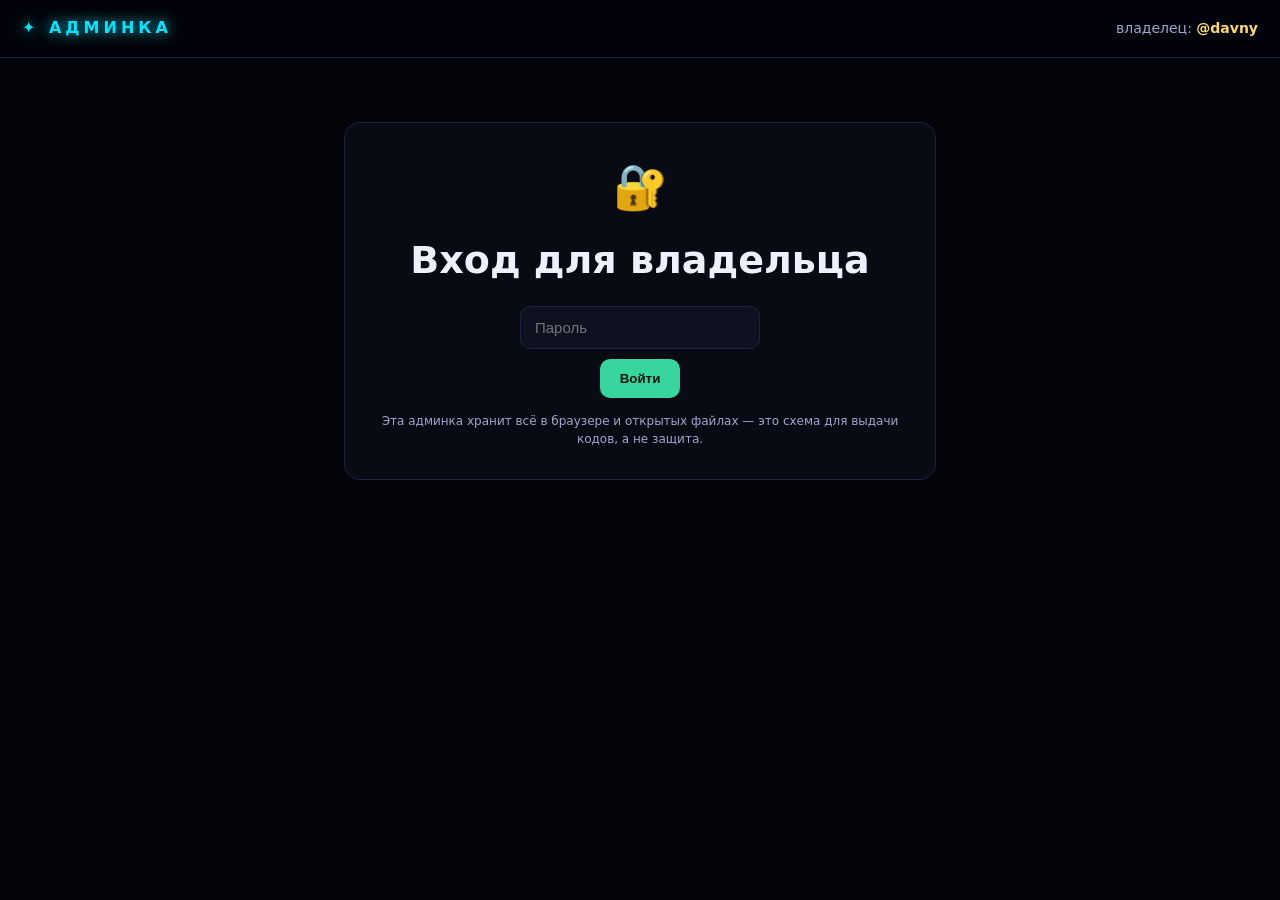
==== admin.html @ f6c1e537 "Сайт Звёзды: главная, премиум OSINT за 50 звёзд, админка для выдачи кодов" ====
<!DOCTYPE html>
<html lang="ru">
<head>
  <meta charset="UTF-8">
  <meta name="viewport" content="width=device-width, initial-scale=1.0">
  <title>Админка — Звёзды</title>
  <link rel="stylesheet" href="style.css">
  <style>
    .admin-wrap {
      max-width: 640px;
      margin: 40px auto;
      padding: 24px;
    }
    .panel {
      background: var(--bg2);
      border: 1px solid var(--border);
      border-radius: 16px;
      padding: 24px;
    }
    .lock-screen { text-align: center; padding: 30px 20px; }
    .lock-screen input {
      padding: 12px 14px;
      border-radius: 10px;
      border: 1px solid var(--border);
      background: var(--card);
      color: var(--text);
      font-size: 15px;
      width: 240px;
    }
    .lock-screen button, .panel button {
      padding: 12px 20px;
      border: none;
      border-radius: 10px;
      background: var(--green);
      color: #03120b;
      font-weight: 800;
      cursor: pointer;
      margin-top: 10px;
    }
    .code-list {
      list-style: none;
      margin: 16px 0;
    }
    .code-list li {
      display: flex;
      align-items: center;
      justify-content: space-between;
      background: var(--card);
      border: 1px solid var(--border);
      border-radius: 10px;
      padding: 8px 12px;
      margin-bottom: 8px;
      font-family: monospace;
    }
    .code-list button {
      background: #ff5d6d;
      color: #fff;
      margin: 0;
      padding: 6px 12px;
      font-size: 13px;
    }
    .add-row { display: flex; gap: 8px; margin-top: 14px; flex-wrap: wrap; }
    .add-row input {
      flex: 1;
      min-width: 160px;
      padding: 12px 14px;
      border-radius: 10px;
      border: 1px solid var(--border);
      background: var(--card);
      color: var(--text);
      font-size: 15px;
      text-transform: uppercase;
    }
    .msg { margin-top: 12px; font-weight: 700; }
    .msg.good { color: var(--green); }
    .msg.bad { color: #ff5d6d; }
    .back { display: inline-block; margin-top: 16px; color: var(--neon); text-decoration: none; }
    .secret { color: var(--muted); font-size: 12px; margin-top: 14px; }
  </style>
</head>
<body>

  <nav class="topbar">
    <span class="brand">✦ АДМИНКА</span>
    <span class="owner">владелец: <a href="https://t.me/davny">@davny</a></span>
  </nav>

  <main class="admin-wrap">

    <!-- Экран входа -->
    <div class="panel lock-screen" id="lock">
      <div class="lock-icon">🔐</div>
      <h2 style="margin:10px 0 16px">Вход для владельца</h2>
      <input id="admin-pass" type="password" placeholder="Пароль" autocomplete="off">
      <br>
      <button onclick="loginAdmin()">Войти</button>
      <p id="login-msg" class="msg"></p>
      <p class="secret">Эта админка хранит всё в браузере и открытых файлах — это схема для выдачи кодов, а не защита.</p>
    </div>

    <!-- Панель управления кодами -->
    <div class="panel" id="panel" style="display:none">
      <h2 style="margin-bottom:6px">Управление кодами</h2>
      <p style="color:var(--muted);font-size:14px">Действующие коды премиум-доступа. Их вводит покупатель на сайте.</p>

      <ul class="code-list" id="code-list"></ul>

      <div class="add-row">
        <input id="new-code" type="text" placeholder="Новый код (напр. MYCODE1)" autocomplete="off">
        <button onclick="addCode()">Выдать код</button>
      </div>
      <p id="panel-msg" class="msg"></p>

      <div class="add-row">
        <button onclick="downloadCodes()" style="background:var(--neon);color:#02161d">Скачать codes.js</button>
        <button onclick="logoutAdmin()" style="background:var(--border);color:var(--text)">Выйти</button>
      </div>
      <p class="secret">
        Чтобы изменения реально появились у покупателей: скачай обновлённый <b>codes.js</b> и заново залей его в репозиторий на GitHub (замени старый файл), затем страница обновится.
      </p>
    </div>

  </main>

  <script>
    // Пароль админки. Поменяй на свой! Это открытый файл — настоящей защиты нет.
    var ADMIN_PASS = "Vanyqwqwgg6969";

    // Коды, отданные в текущей сессии (для локального отображения).
    // При загрузке берём из codes.js, который подключаем ниже.
    var sessionCodes = (typeof PREMIUM_CODES !== "undefined") ? PREMIUM_CODES.slice() : ["STAR50", "O52N7K"];

    function loginAdmin() {
      var pass = document.getElementById("admin-pass").value;
      var msg = document.getElementById("login-msg");
      if (pass === ADMIN_PASS) {
        document.getElementById("lock").style.display = "none";
        document.getElementById("panel").style.display = "block";
        renderList();
      } else {
        msg.textContent = "Неверный пароль";
        msg.className = "msg bad";
      }
    }

    function renderList() {
      var ul = document.getElementById("code-list");
      ul.innerHTML = "";
      sessionCodes.forEach(function (c) {
        var li = document.createElement("li");
        li.appendChild(document.createTextNode(c));
        var btn = document.createElement("button");
        btn.textContent = "Удалить";
        btn.onclick = (function (code) { return function () { removeCode(code); }; })(c);
        li.appendChild(btn);
        ul.appendChild(li);
      });
    }

    function addCode() {
      var inp = document.getElementById("new-code");
      var v = inp.value.trim().toUpperCase();
      var msg = document.getElementById("panel-msg");
      if (!v) { msg.textContent = "Введи код"; msg.className = "msg bad"; return; }
      if (sessionCodes.indexOf(v) === -1) sessionCodes.push(v);
      inp.value = "";
      msg.textContent = "Код добавлен. Скачай codes.js и залей в GitHub.";
      msg.className = "msg good";
      renderList();
    }

    function removeCode(code) {
      var idx = sessionCodes.indexOf(code);
      if (idx !== -1) sessionCodes.splice(idx, 1);
      renderList();
    }

    function downloadCodes() {
      var text = "// Коды премиум-доступа. Управляется через admin.html.\n// ВАЖНО: открытый статический файл — это выдача кодов, не защита.\nvar PREMIUM_CODES = " +
        JSON.stringify(sessionCodes, null, 2) + ";\n";
      var blob = new Blob([text], { type: "application/javascript" });
      var a = document.createElement("a");
      a.href = URL.createObjectURL(blob);
      a.download = "codes.js";
      a.click();
      URL.revokeObjectURL(a.href);
    }

    function logoutAdmin() {
      document.getElementById("panel").style.display = "none";
      document.getElementById("lock").style.display = "block";
      document.getElementById("admin-pass").value = "";
    }
  </script>

  <script src="codes.js"></script>
</body>
</html>
---- style.css ----
* {
  box-sizing: border-box;
  margin: 0;
  padding: 0;
}

:root {
  --bg: #03040a;
  --bg2: #090b14;
  --card: #0e1120;
  --card2: #141831;
  --border: #1d2240;
  --neon: #00e5ff;
  --neon2: #b026ff;
  --pink: #ff3ec8;
  --gold: #ffd86b;
  --green: #37d69f;
  --text: #eef0ff;
  --muted: #a0a6cc;
}

html {
  scroll-behavior: smooth;
}

body {
  font-family: system-ui, "Segoe UI", Arial, sans-serif;
  background: var(--bg);
  color: var(--text);
  line-height: 1.55;
  min-height: 100vh;
  overflow-x: hidden;
}

a { color: inherit; }

/* тёмный звёздный фон */
#stars {
  position: fixed;
  inset: 0;
  z-index: 0;
  pointer-events: none;
}

.vignette {
  position: fixed;
  inset: 0;
  z-index: 1;
  pointer-events: none;
  background: radial-gradient(ellipse at center, transparent 45%, rgba(0,0,0,0.55) 100%),
    linear-gradient(180deg, rgba(3,4,10,0.6), transparent 30%, transparent 70%, rgba(3,4,10,0.85));
}

.topbar,
header,
section,
footer {
  position: relative;
  z-index: 2;
}

/* ---------- TOPBAR ---------- */
.topbar {
  display: flex;
  justify-content: space-between;
  align-items: center;
  padding: 16px 22px;
  border-bottom: 1px solid var(--border);
  background: rgba(3,4,10,0.6);
  backdrop-filter: blur(6px);
  position: sticky;
  top: 0;
}

.brand {
  font-weight: 800;
  letter-spacing: 4px;
  color: var(--neon);
  text-shadow: 0 0 14px var(--neon);
}

.owner {
  color: var(--muted);
  font-size: 14px;
}

.owner a {
  color: var(--gold);
  text-decoration: none;
  font-weight: 700;
}

.owner a:hover { text-decoration: underline; }

/* ---------- HERO ---------- */
.hero {
  min-height: 60vh;
  display: flex;
  align-items: center;
  justify-content: center;
  text-align: center;
  padding: 40px 20px;
}

.hero-inner { max-width: 720px; }

.logo {
  font-size: 40px;
  letter-spacing: 18px;
  margin-bottom: 10px;
  animation: twinkle 3s ease-in-out infinite;
}

h1 {
  font-size: clamp(34px, 6vw, 58px);
  line-height: 1.1;
  font-weight: 900;
  background: linear-gradient(120deg, #fff, var(--neon) 40%, var(--pink) 80%);
  -webkit-background-clip: text;
  background-clip: text;
  -webkit-text-fill-color: transparent;
  filter: drop-shadow(0 0 24px rgba(176,38,255,0.4));
}

.sub {
  color: var(--muted);
  font-size: clamp(16px, 2.5vw, 20px);
  margin: 20px auto 0;
  max-width: 560px;
}

.sub a { color: var(--gold); text-decoration: none; font-weight: 700; }
.sub a:hover { text-decoration: underline; }

/* ---------- FREE ---------- */
.free, .premium {
  max-width: 1000px;
  margin: 0 auto;
  padding: 60px 20px;
  text-align: center;
}

h2 {
  font-size: clamp(26px, 4vw, 38px);
  font-weight: 900;
}

.section-sub { color: var(--muted); margin: 12px 0 34px; }

.cards {
  display: grid;
  grid-template-columns: repeat(auto-fit, minmax(250px, 1fr));
  gap: 18px;
  text-align: left;
}

.card {
  background: linear-gradient(160deg, var(--card2), var(--card));
  border: 1px solid var(--border);
  border-radius: 16px;
  padding: 20px;
  transition: transform 0.18s, border-color 0.18s, box-shadow 0.18s;
}

.card:hover {
  transform: translateY(-4px);
  border-color: var(--neon);
  box-shadow: 0 10px 30px rgba(0,229,255,0.12);
}

.card h3 { margin-bottom: 6px; font-size: 17px; }
.card p { color: var(--muted); font-size: 14px; margin-bottom: 10px; }
.card .link { color: var(--green); text-decoration: none; font-size: 13px; word-break: break-all; }
.card .link:hover { text-decoration: underline; }

/* ---------- PREMIUM ---------- */
.premium { padding-bottom: 80px; }

.locked {
  border: 2px dashed var(--neon2);
  background: var(--bg2);
  border-radius: 20px;
  padding: 40px 24px;
  box-shadow: 0 0 40px rgba(176,38,255,0.15) inset;
}

.lock-icon { font-size: 44px; margin-bottom: 10px; }

.pay-box {
  max-width: 420px;
  margin: 20px auto 0;
  display: flex;
  flex-direction: column;
  align-items: center;
}

.stars-big {
  font-size: 54px;
  font-weight: 900;
  background: linear-gradient(120deg, var(--gold), var(--pink));
  -webkit-background-clip: text;
  background-clip: text;
  -webkit-text-fill-color: transparent;
  filter: drop-shadow(0 0 20px rgba(255,216,107,0.5));
}

.pay-box p { color: var(--muted); margin: 12px 0; }

.pay-btn {
  display: inline-block;
  padding: 15px 34px;
  font-weight: 800;
  font-size: 17px;
  color: #03040a;
  background: linear-gradient(90deg, var(--gold), var(--pink));
  border-radius: 999px;
  text-decoration: none;
  box-shadow: 0 10px 40px rgba(255,62,200,0.4);
  transition: transform 0.18s, filter 0.18s;
}

.pay-btn:hover { transform: translateY(-3px); filter: brightness(1.1); }

.hint { font-size: 13px; color: var(--muted); }

.premium-content h2 { margin-bottom: 4px; }

.notice {
  margin-top: 24px;
  border: 1px solid var(--border);
  border-left: 3px solid var(--green);
  background: var(--bg2);
  border-radius: 10px;
  padding: 14px 16px;
  color: var(--muted);
  font-size: 14px;
  text-align: left;
}

.notice strong { color: var(--text); }

/* disabled готовый прототип: окно ввода кода */
#code-form { margin-top: 16px; }
#code-input {
  padding: 11px 14px;
  border-radius: 10px;
  border: 1px solid var(--border);
  background: var(--card);
  color: var(--text);
  font-size: 15px;
  width: 220px;
}
#code-btn {
  padding: 12px 20px;
  border: none;
  border-radius: 10px;
  background: var(--green);
  color: #03120b;
  font-weight: 800;
  cursor: pointer;
  margin-left: 6px;
}

/* ---------- FOOTER ---------- */
footer {
  border-top: 1px solid var(--border);
  text-align: center;
  padding: 28px 20px;
  color: var(--muted);
  font-size: 14px;
}

footer a { color: var(--gold); text-decoration: none; font-weight: 700; }

/* ---------- ANIM ---------- */
@keyframes twinkle {
  0%, 100% { opacity: 1; }
  50% { opacity: 0.4; }
}

@media (max-width: 560px) {
  .topbar { flex-direction: column; gap: 6px; }
  .cards { grid-template-columns: 1fr; }
}
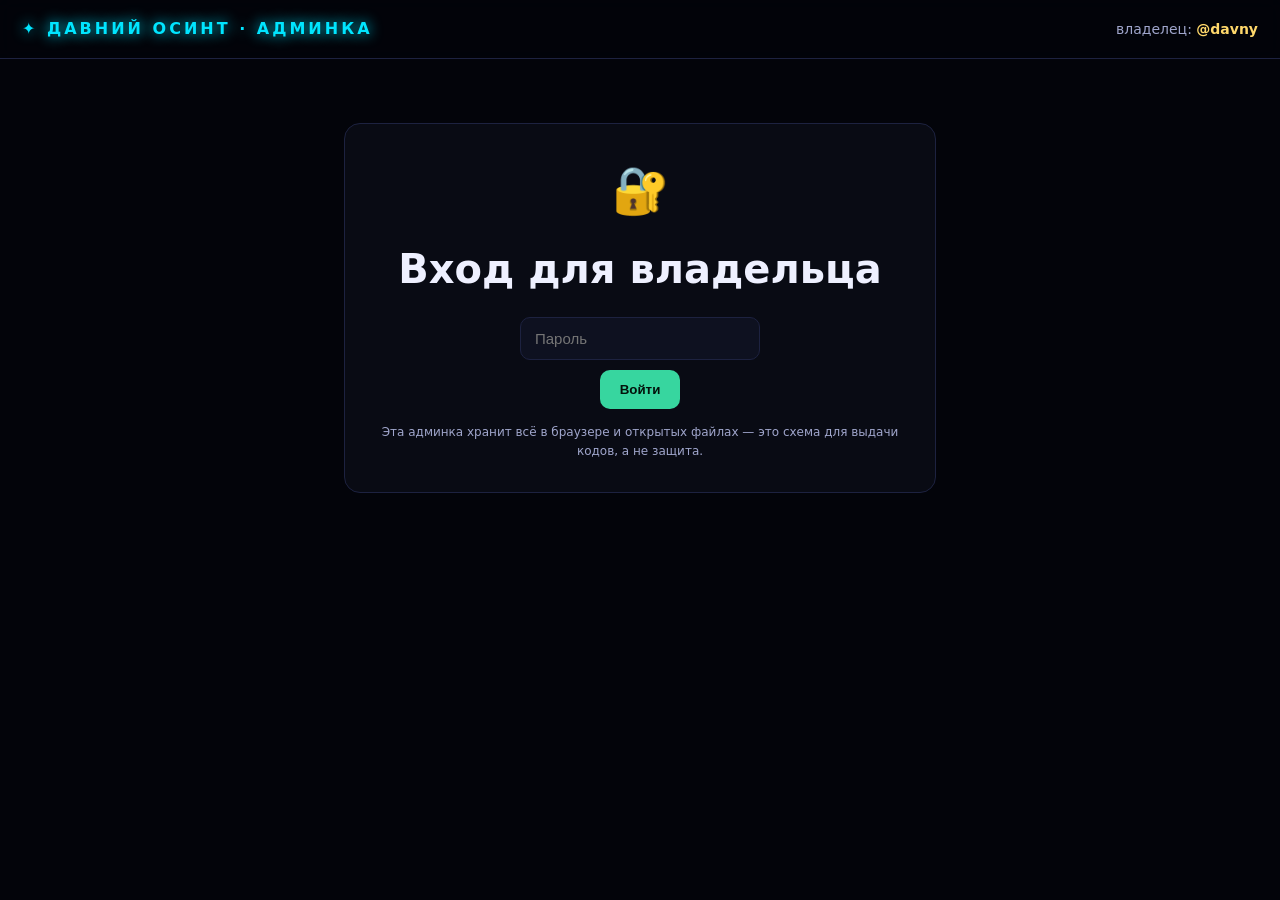
==== commit 7a86cb7c: "Переименовал в «давний осинт», улучшил дизайн, добавил секции и премиум-инструменты" ====
--- a/admin.html
+++ b/admin.html
@@ -81,7 +81,7 @@
 <body>
 
   <nav class="topbar">
-    <span class="brand">✦ АДМИНКА</span>
+    <span class="brand">✦ ДАВНИЙ ОСИНТ · АДМИНКА</span>
     <span class="owner">владелец: <a href="https://t.me/davny">@davny</a></span>
   </nav>
 
--- a/style.css
+++ b/style.css
@@ -27,14 +27,13 @@
   font-family: system-ui, "Segoe UI", Arial, sans-serif;
   background: var(--bg);
   color: var(--text);
-  line-height: 1.55;
+  line-height: 1.6;
   min-height: 100vh;
   overflow-x: hidden;
 }
 
 a { color: inherit; }
 
-/* тёмный звёздный фон */
 #stars {
   position: fixed;
   inset: 0;
@@ -51,13 +50,7 @@
     linear-gradient(180deg, rgba(3,4,10,0.6), transparent 30%, transparent 70%, rgba(3,4,10,0.85));
 }
 
-.topbar,
-header,
-section,
-footer {
-  position: relative;
-  z-index: 2;
-}
+.topbar, header, section, footer { position: relative; z-index: 2; }
 
 /* ---------- TOPBAR ---------- */
 .topbar {
@@ -66,35 +59,27 @@
   align-items: center;
   padding: 16px 22px;
   border-bottom: 1px solid var(--border);
-  background: rgba(3,4,10,0.6);
-  backdrop-filter: blur(6px);
+  background: rgba(3,4,10,0.65);
+  backdrop-filter: blur(8px);
   position: sticky;
   top: 0;
+  z-index: 20;
 }
 
 .brand {
   font-weight: 800;
-  letter-spacing: 4px;
+  letter-spacing: 3px;
   color: var(--neon);
   text-shadow: 0 0 14px var(--neon);
 }
 
-.owner {
-  color: var(--muted);
-  font-size: 14px;
-}
-
-.owner a {
-  color: var(--gold);
-  text-decoration: none;
-  font-weight: 700;
-}
-
+.owner { color: var(--muted); font-size: 14px; }
+.owner a { color: var(--gold); text-decoration: none; font-weight: 700; }
 .owner a:hover { text-decoration: underline; }
 
 /* ---------- HERO ---------- */
 .hero {
-  min-height: 60vh;
+  min-height: 88vh;
   display: flex;
   align-items: center;
   justify-content: center;
@@ -102,38 +87,106 @@
   padding: 40px 20px;
 }
 
-.hero-inner { max-width: 720px; }
+.hero-inner { max-width: 760px; }
 
 .logo {
-  font-size: 40px;
-  letter-spacing: 18px;
+  font-size: 42px;
+  letter-spacing: 20px;
   margin-bottom: 10px;
   animation: twinkle 3s ease-in-out infinite;
 }
 
 h1 {
-  font-size: clamp(34px, 6vw, 58px);
-  line-height: 1.1;
+  font-size: clamp(44px, 8vw, 82px);
+  line-height: 1.05;
   font-weight: 900;
-  background: linear-gradient(120deg, #fff, var(--neon) 40%, var(--pink) 80%);
+  letter-spacing: 2px;
+}
+
+h1 .grad {
+  background: linear-gradient(120deg, var(--neon), var(--neon2), var(--pink));
   -webkit-background-clip: text;
   background-clip: text;
   -webkit-text-fill-color: transparent;
-  filter: drop-shadow(0 0 24px rgba(176,38,255,0.4));
+  filter: drop-shadow(0 0 26px rgba(176,38,255,0.5));
 }
 
 .sub {
   color: var(--muted);
   font-size: clamp(16px, 2.5vw, 20px);
-  margin: 20px auto 0;
-  max-width: 560px;
-}
-
-.sub a { color: var(--gold); text-decoration: none; font-weight: 700; }
-.sub a:hover { text-decoration: underline; }
-
-/* ---------- FREE ---------- */
-.free, .premium {
+  max-width: 600px;
+  margin: 22px auto 0;
+}
+
+.hero-btns {
+  margin-top: 34px;
+  display: flex;
+  gap: 14px;
+  justify-content: center;
+  flex-wrap: wrap;
+}
+
+/* ---------- CTA ---------- */
+.cta {
+  display: inline-block;
+  padding: 16px 36px;
+  font-weight: 800;
+  font-size: 16px;
+  color: #03040a;
+  background: linear-gradient(90deg, var(--gold), var(--pink));
+  background-size: 200% 100%;
+  border-radius: 999px;
+  text-decoration: none;
+  animation: grad 5s ease infinite;
+  box-shadow: 0 10px 46px rgba(255,62,200,0.45);
+  transition: transform 0.18s, filter 0.18s;
+}
+
+.cta:hover { transform: translateY(-3px); filter: brightness(1.12); }
+
+.cta.ghost {
+  background: rgba(0,229,255,0.07);
+  border: 1px solid var(--neon);
+  color: var(--neon);
+  animation: none;
+  box-shadow: none;
+}
+
+.cta.ghost:hover { background: var(--neon); color: #03040a; }
+
+/* ---------- STATS ---------- */
+.stats {
+  max-width: 1000px;
+  margin: 0 auto;
+  padding: 20px 20px 40px;
+  display: grid;
+  grid-template-columns: repeat(auto-fit, minmax(160px, 1fr));
+  gap: 16px;
+  text-align: center;
+}
+
+.stat {
+  background: linear-gradient(160deg, var(--card2), var(--card));
+  border: 1px solid var(--border);
+  border-radius: 16px;
+  padding: 22px;
+}
+
+.stat b {
+  display: block;
+  font-size: 34px;
+  font-weight: 900;
+  background: linear-gradient(120deg, var(--gold), var(--pink));
+  -webkit-background-clip: text;
+  background-clip: text;
+  -webkit-text-fill-color: transparent;
+  filter: drop-shadow(0 0 16px rgba(255,62,200,0.4));
+}
+
+.stat span { color: var(--muted); font-size: 13px; }
+
+/* ---------- SECTIONS ---------- */
+.free, .premium, .how, .faq {
   max-width: 1000px;
   margin: 0 auto;
   padding: 60px 20px;
@@ -141,15 +194,15 @@
 }
 
 h2 {
-  font-size: clamp(26px, 4vw, 38px);
+  font-size: clamp(28px, 4vw, 40px);
   font-weight: 900;
 }
 
-.section-sub { color: var(--muted); margin: 12px 0 34px; }
+.section-sub { color: var(--muted); margin: 12px 0 36px; }
 
 .cards {
   display: grid;
-  grid-template-columns: repeat(auto-fit, minmax(250px, 1fr));
+  grid-template-columns: repeat(auto-fit, minmax(240px, 1fr));
   gap: 18px;
   text-align: left;
 }
@@ -158,18 +211,19 @@
   background: linear-gradient(160deg, var(--card2), var(--card));
   border: 1px solid var(--border);
   border-radius: 16px;
-  padding: 20px;
+  padding: 22px;
   transition: transform 0.18s, border-color 0.18s, box-shadow 0.18s;
 }
 
 .card:hover {
-  transform: translateY(-4px);
+  transform: translateY(-5px);
   border-color: var(--neon);
-  box-shadow: 0 10px 30px rgba(0,229,255,0.12);
-}
-
+  box-shadow: 0 12px 34px rgba(0,229,255,0.14);
+}
+
+.card .icon { font-size: 30px; margin-bottom: 8px; }
 .card h3 { margin-bottom: 6px; font-size: 17px; }
-.card p { color: var(--muted); font-size: 14px; margin-bottom: 10px; }
+.card p { color: var(--muted); font-size: 14px; margin-bottom: 12px; }
 .card .link { color: var(--green); text-decoration: none; font-size: 13px; word-break: break-all; }
 .card .link:hover { text-decoration: underline; }
 
@@ -180,11 +234,11 @@
   border: 2px dashed var(--neon2);
   background: var(--bg2);
   border-radius: 20px;
-  padding: 40px 24px;
-  box-shadow: 0 0 40px rgba(176,38,255,0.15) inset;
-}
-
-.lock-icon { font-size: 44px; margin-bottom: 10px; }
+  padding: 44px 24px;
+  box-shadow: 0 0 48px rgba(176,38,255,0.18) inset;
+}
+
+.lock-icon { font-size: 46px; margin-bottom: 10px; }
 
 .pay-box {
   max-width: 420px;
@@ -195,27 +249,27 @@
 }
 
 .stars-big {
-  font-size: 54px;
+  font-size: 58px;
   font-weight: 900;
   background: linear-gradient(120deg, var(--gold), var(--pink));
   -webkit-background-clip: text;
   background-clip: text;
   -webkit-text-fill-color: transparent;
-  filter: drop-shadow(0 0 20px rgba(255,216,107,0.5));
+  filter: drop-shadow(0 0 22px rgba(255,216,107,0.5));
 }
 
 .pay-box p { color: var(--muted); margin: 12px 0; }
 
 .pay-btn {
   display: inline-block;
-  padding: 15px 34px;
+  padding: 16px 36px;
   font-weight: 800;
   font-size: 17px;
   color: #03040a;
   background: linear-gradient(90deg, var(--gold), var(--pink));
   border-radius: 999px;
   text-decoration: none;
-  box-shadow: 0 10px 40px rgba(255,62,200,0.4);
+  box-shadow: 0 10px 44px rgba(255,62,200,0.45);
   transition: transform 0.18s, filter 0.18s;
 }
 
@@ -223,10 +277,30 @@
 
 .hint { font-size: 13px; color: var(--muted); }
 
-.premium-content h2 { margin-bottom: 4px; }
+#code-form { margin-top: 18px; }
+#code-input {
+  padding: 12px 14px;
+  border-radius: 10px;
+  border: 1px solid var(--border);
+  background: var(--card);
+  color: var(--text);
+  font-size: 15px;
+  width: 240px;
+}
+#code-btn {
+  padding: 13px 22px;
+  border: none;
+  border-radius: 10px;
+  background: var(--green);
+  color: #03120b;
+  font-weight: 800;
+  cursor: pointer;
+  margin-left: 6px;
+}
 
 .notice {
-  margin-top: 24px;
+  max-width: 640px;
+  margin: 24px auto 0;
   border: 1px solid var(--border);
   border-left: 3px solid var(--green);
   background: var(--bg2);
@@ -236,49 +310,89 @@
   font-size: 14px;
   text-align: left;
 }
-
 .notice strong { color: var(--text); }
 
-/* disabled готовый прототип: окно ввода кода */
-#code-form { margin-top: 16px; }
-#code-input {
-  padding: 11px 14px;
-  border-radius: 10px;
-  border: 1px solid var(--border);
+/* ---------- HOW ---------- */
+.how {
+  background: linear-gradient(160deg, var(--bg2), var(--card));
+  border: 1px solid var(--border);
+  border-radius: 22px;
+  margin-bottom: 40px;
+  position: relative;
+  overflow: hidden;
+}
+
+.how ol { list-style: none; margin: 28px auto 26px; counter-reset: step; max-width: 560px; text-align: left; }
+.how li {
+  counter-increment: step;
+  position: relative;
+  padding: 12px 0 12px 52px;
+  color: var(--muted);
+}
+.how li::before {
+  content: counter(step);
+  position: absolute;
+  left: 0;
+  top: 12px;
+  width: 34px;
+  height: 34px;
+  display: grid;
+  place-items: center;
+  border-radius: 50%;
+  background: rgba(0,229,255,0.1);
+  border: 1px solid var(--neon);
+  color: var(--neon);
+  font-weight: 800;
+  box-shadow: 0 0 16px rgba(0,229,255,0.25);
+}
+.how a { color: var(--neon); }
+
+/* ---------- FAQ ---------- */
+.faq { max-width: 720px; padding-top: 20px; }
+
+details {
   background: var(--card);
+  border: 1px solid var(--border);
+  border-radius: 12px;
+  padding: 16px 20px;
+  margin-bottom: 10px;
+  text-align: left;
+  transition: border-color 0.15s;
+}
+details:hover { border-color: var(--neon); }
+
+summary {
+  font-weight: 700;
+  cursor: pointer;
+  font-size: 16px;
   color: var(--text);
+}
+
+details p {
+  color: var(--muted);
   font-size: 15px;
-  width: 220px;
-}
-#code-btn {
-  padding: 12px 20px;
-  border: none;
-  border-radius: 10px;
-  background: var(--green);
-  color: #03120b;
-  font-weight: 800;
-  cursor: pointer;
-  margin-left: 6px;
-}
+  margin-top: 12px;
+}
+
+details a { color: var(--gold); text-decoration: none; }
+details a:hover { text-decoration: underline; }
 
 /* ---------- FOOTER ---------- */
 footer {
   border-top: 1px solid var(--border);
   text-align: center;
-  padding: 28px 20px;
+  padding: 30px 20px;
   color: var(--muted);
   font-size: 14px;
 }
-
 footer a { color: var(--gold); text-decoration: none; font-weight: 700; }
 
 /* ---------- ANIM ---------- */
-@keyframes twinkle {
-  0%, 100% { opacity: 1; }
-  50% { opacity: 0.4; }
-}
+@keyframes twinkle { 0%,100% { opacity:1; } 50% { opacity:0.4; } }
+@keyframes grad { 0%,100% { background-position:0% 50%; } 50% { background-position:100% 50%; } }
 
 @media (max-width: 560px) {
   .topbar { flex-direction: column; gap: 6px; }
   .cards { grid-template-columns: 1fr; }
+  .hero-btns { flex-direction: column; }
 }
